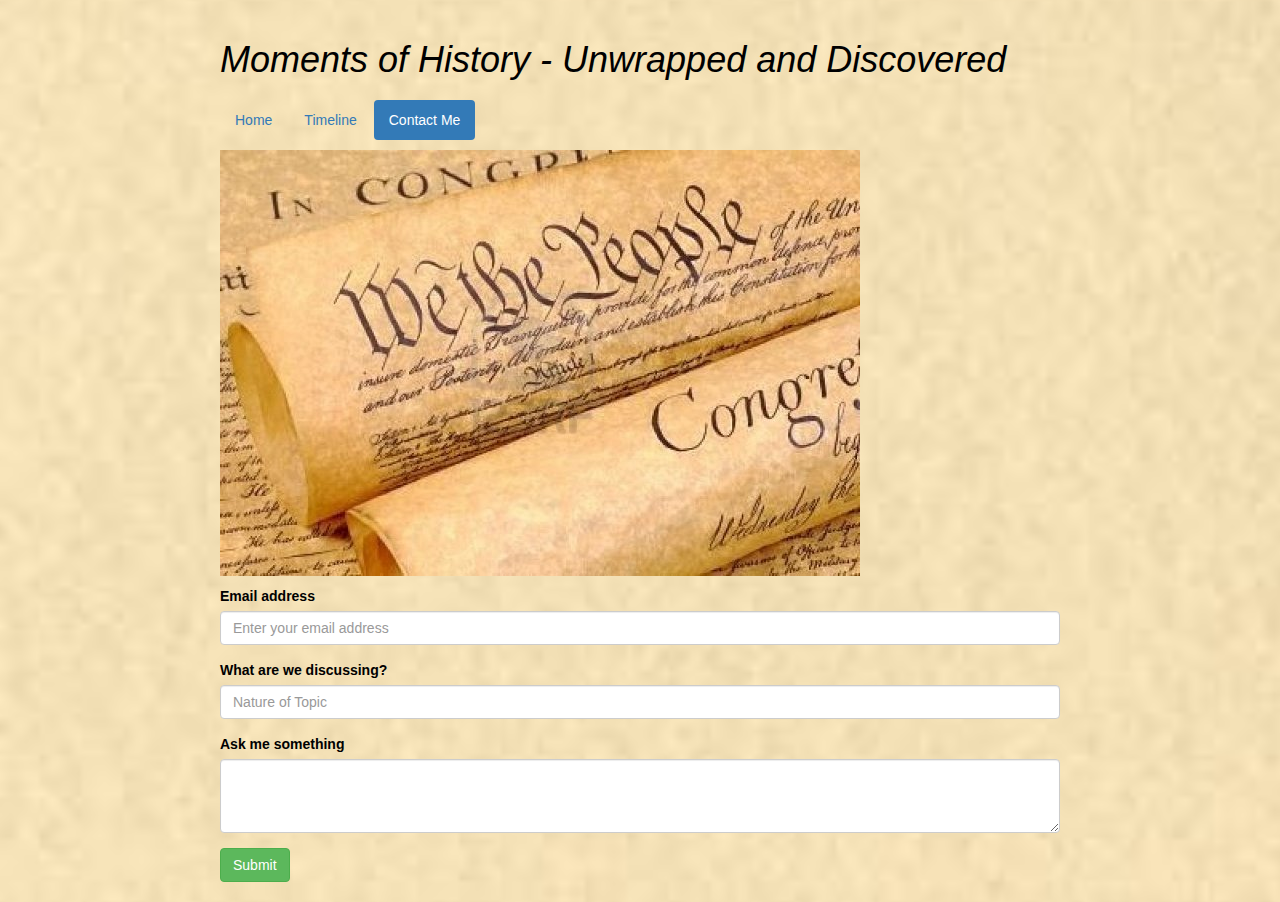
==== Contactme.html @ 9a44e4f0 "Class changes" ====
<!DOCTYPE html>
<html>
<head>
  <title>History's Nuggets - Contact Me</title>
  <meta charset="UTF-8">
  <link rel="stylesheet" type="text/css" href="style.css">
  <meta charset="UTF-8">
  <link rel="stylesheet" href="http://maxcdn.bootstrapcdn.com/bootstrap/3.2.0/css/bootstrap.min.css">
  <script src="http://ajax.googleapis.com/ajax/libs/jquery/1.11.1/jquery.min.js"></script>
  <script src="http://maxcdn.bootstrapcdn.com/bootstrap/3.2.0/js/bootstrap.min.js"></script>
</head>
<font color ="black">
<body>
  <div id="wrapper">
    <div class="row">
    <div class="col-xs-4 col-sm-8 col-md-12">
    <h1>Moments of History - Unwrapped and Discovered</h1>
    </div>
    </div>
    <p></p>
  <ul class="nav nav-pills">
  <li><a href="#">Home</a></li>
  <li><a href="#">Timeline</a></li>
  <li class="active"><a href="#">Contact Me</a></li>
</ul>
    <p>
    </p>
    <p>
      <img src="history.jpg">
    </p>
    <section>
    <form action="http://learn.golerntocode.com/forms" method="post">
      <div class="form-group">
        <label for="email">Email address</label>
        <input type="email" class="form-control" id="email" name="email" placeholder="Enter your email address">
      </div>
      <div class="form-group">
        <label for="subject">What are we discussing?</label>
        <input type="texct" class="form-control" id="subject" name="subject" placeholder="Nature of Topic">
      </div>
      <div class="form-group">
        <label for="body">Ask me something</label>
        <textarea class="form-control" name="body" rows="3"></textarea>
      </div>  
      <button type="submit" class="btn btn-success">Submit</button> 
</body>
<font>
</html>
---- style.css ----
body {
  font-family: 'Droid Sans', arial, sans-serif;
  font-weight: 300;
  background: url(sepia2.jpg) repeat;
  background-size: cover;
  background-position: center center
}
#wrapper {
  width: 860px;
  margin: 10px auto;
  padding: 10px;
}
a{
	color:red;
}
h1{
	font-size: 60px;
	font-family: arial;
	color: black;
	font-style: italic;
	font-weight: bold;
	}
h2{
	font-size: 26px
}
h3{
	font-size: 24px
}
img{
	border: 1px solid grey;
	border-radius: 999999px black;
}
p, li{
	line-height: 20px
}
a:hover {
	color: purple
}
#footer {
	color: blue;
	margin: 24px;
	text-align: center;
	font-size: 15px
}
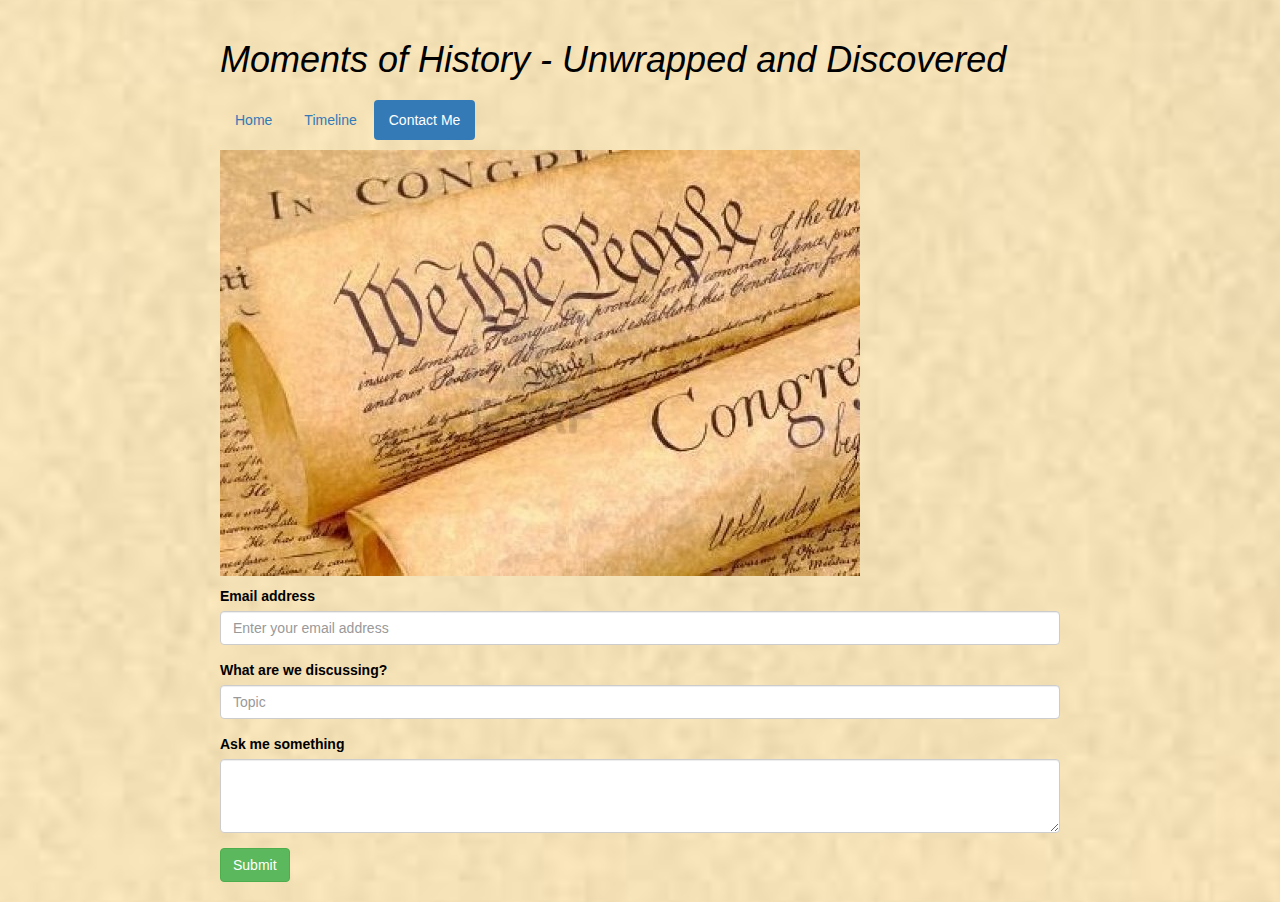
==== commit 1e8f615b: "Class changes" ====
--- a/Contactme.html
+++ b/Contactme.html
@@ -19,8 +19,8 @@
     </div>
     <p></p>
   <ul class="nav nav-pills">
-  <li><a href="#">Home</a></li>
-  <li><a href="#">Timeline</a></li>
+  <li><a href="./index.html">Home</a></li>
+  <li><a href="./Timeline.html">Timeline</a></li>
   <li class="active"><a href="#">Contact Me</a></li>
 </ul>
     <p>
@@ -29,14 +29,14 @@
       <img src="history.jpg">
     </p>
     <section>
-    <form action="http://learn.golerntocode.com/forms" method="post">
+    <form action="http://learn.golearntocode.com/forms" method="get">
       <div class="form-group">
         <label for="email">Email address</label>
         <input type="email" class="form-control" id="email" name="email" placeholder="Enter your email address">
       </div>
       <div class="form-group">
         <label for="subject">What are we discussing?</label>
-        <input type="texct" class="form-control" id="subject" name="subject" placeholder="Nature of Topic">
+        <input type="texct" class="form-control" id="subject" name="subject" placeholder="Topic">
       </div>
       <div class="form-group">
         <label for="body">Ask me something</label>
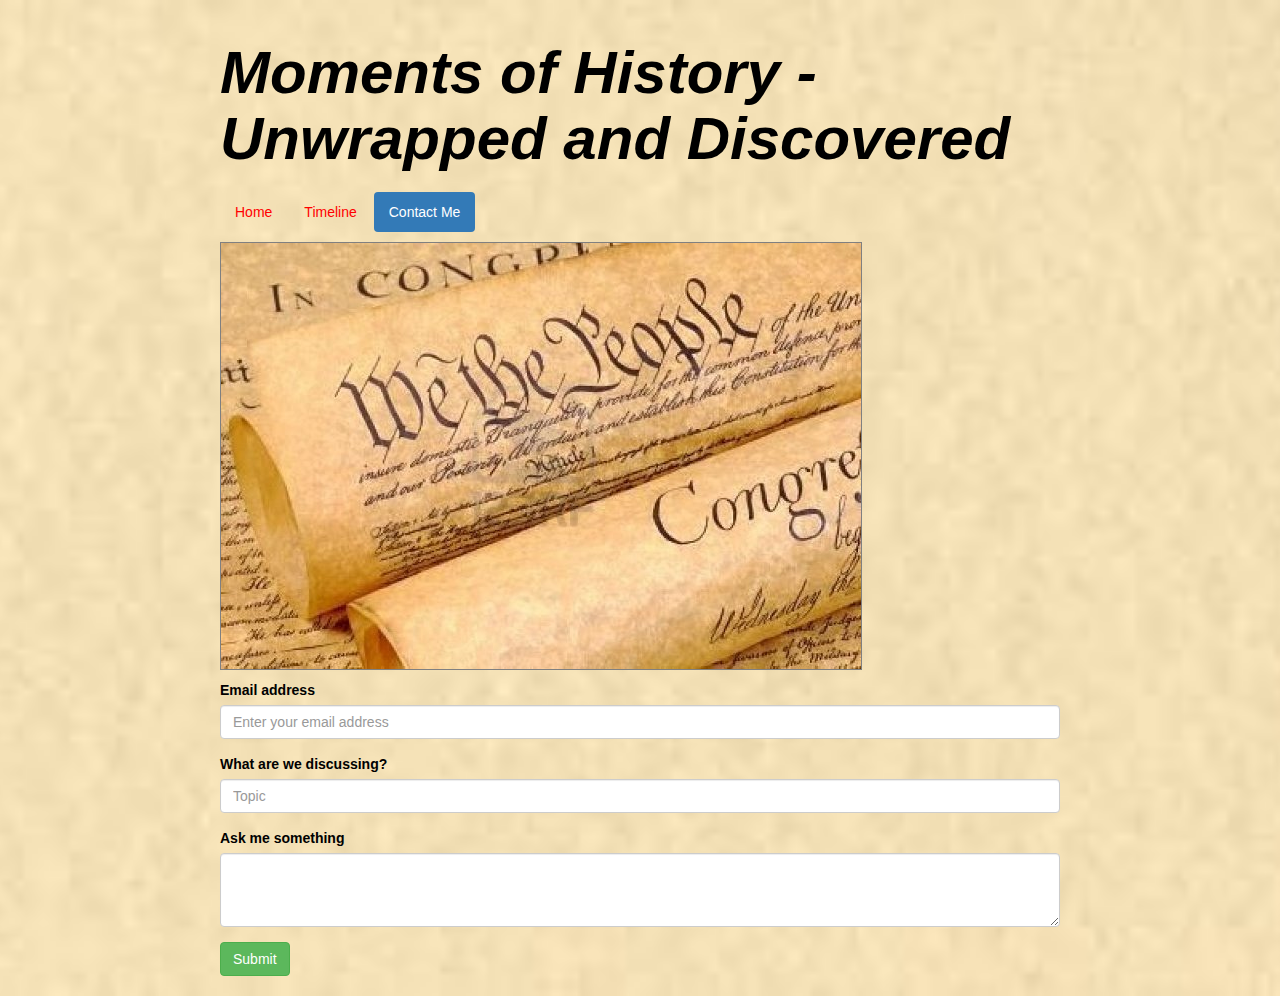
==== commit 712e3f35: "Class changes" ====
--- a/Contactme.html
+++ b/Contactme.html
@@ -3,9 +3,9 @@
 <head>
   <title>History's Nuggets - Contact Me</title>
   <meta charset="UTF-8">
+    <meta charset="UTF-8">
+  <link rel="stylesheet" href="http://maxcdn.bootstrapcdn.com/bootstrap/3.2.0/css/bootstrap.min.css">
   <link rel="stylesheet" type="text/css" href="style.css">
-  <meta charset="UTF-8">
-  <link rel="stylesheet" href="http://maxcdn.bootstrapcdn.com/bootstrap/3.2.0/css/bootstrap.min.css">
   <script src="http://ajax.googleapis.com/ajax/libs/jquery/1.11.1/jquery.min.js"></script>
   <script src="http://maxcdn.bootstrapcdn.com/bootstrap/3.2.0/js/bootstrap.min.js"></script>
 </head>
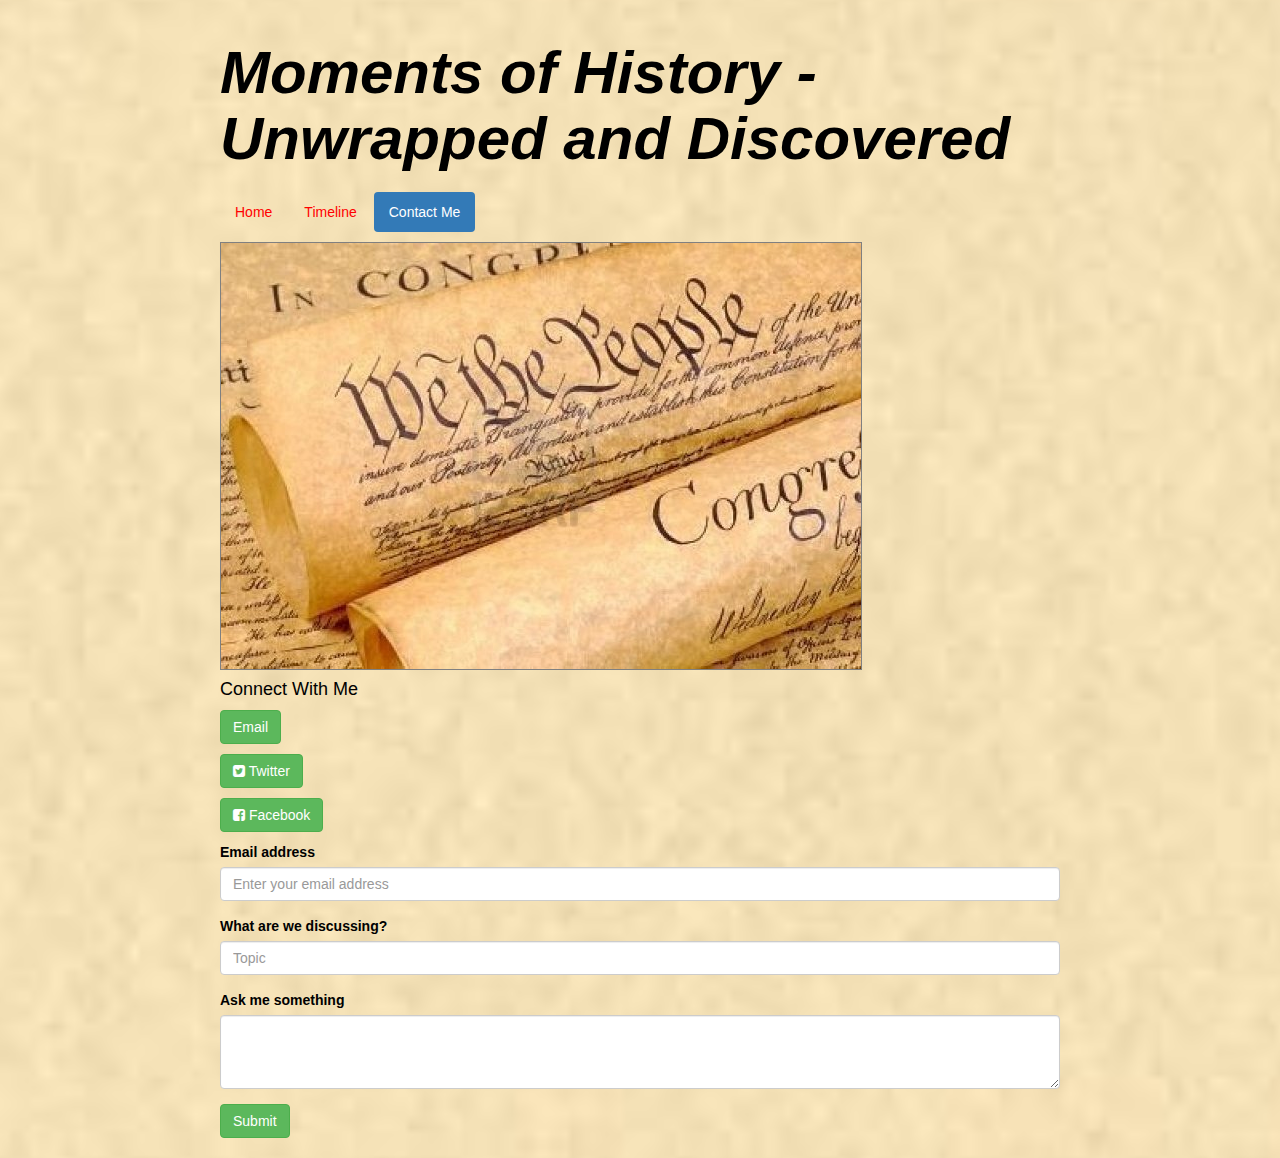
==== commit a06fbcce: "Class 4" ====
--- a/Contactme.html
+++ b/Contactme.html
@@ -5,6 +5,7 @@
   <meta charset="UTF-8">
     <meta charset="UTF-8">
   <link rel="stylesheet" href="http://maxcdn.bootstrapcdn.com/bootstrap/3.2.0/css/bootstrap.min.css">
+  <link href="http://maxcdn.bootstrapcdn.com/font-awesome/4.2.0/css/font-awesome.min.css" rel="stylesheet">
   <link rel="stylesheet" type="text/css" href="style.css">
   <script src="http://ajax.googleapis.com/ajax/libs/jquery/1.11.1/jquery.min.js"></script>
   <script src="http://maxcdn.bootstrapcdn.com/bootstrap/3.2.0/js/bootstrap.min.js"></script>
@@ -29,6 +30,15 @@
       <img src="history.jpg">
     </p>
     <section>
+      <h4>Connect With Me</h4>
+        <a class="btn btn-success" href="mailto:aftabkhanna@gmail.com">Email</a>
+        <p></p>
+        <a class="btn btn-success" href="http://twitter.com/aftabkhanna"><i class="fa fa-twitter-square"></i> Twitter</a>
+        <p></p>
+        <a href="https://www.facebook.com/aftab.khanna.9" class="btn btn-success"><i class="fa fa-facebook-square"></i> Facebook
+        </a>
+        <p></p>
+    </section>
     <form action="http://learn.golearntocode.com/forms" method="get">
       <div class="form-group">
         <label for="email">Email address</label>
